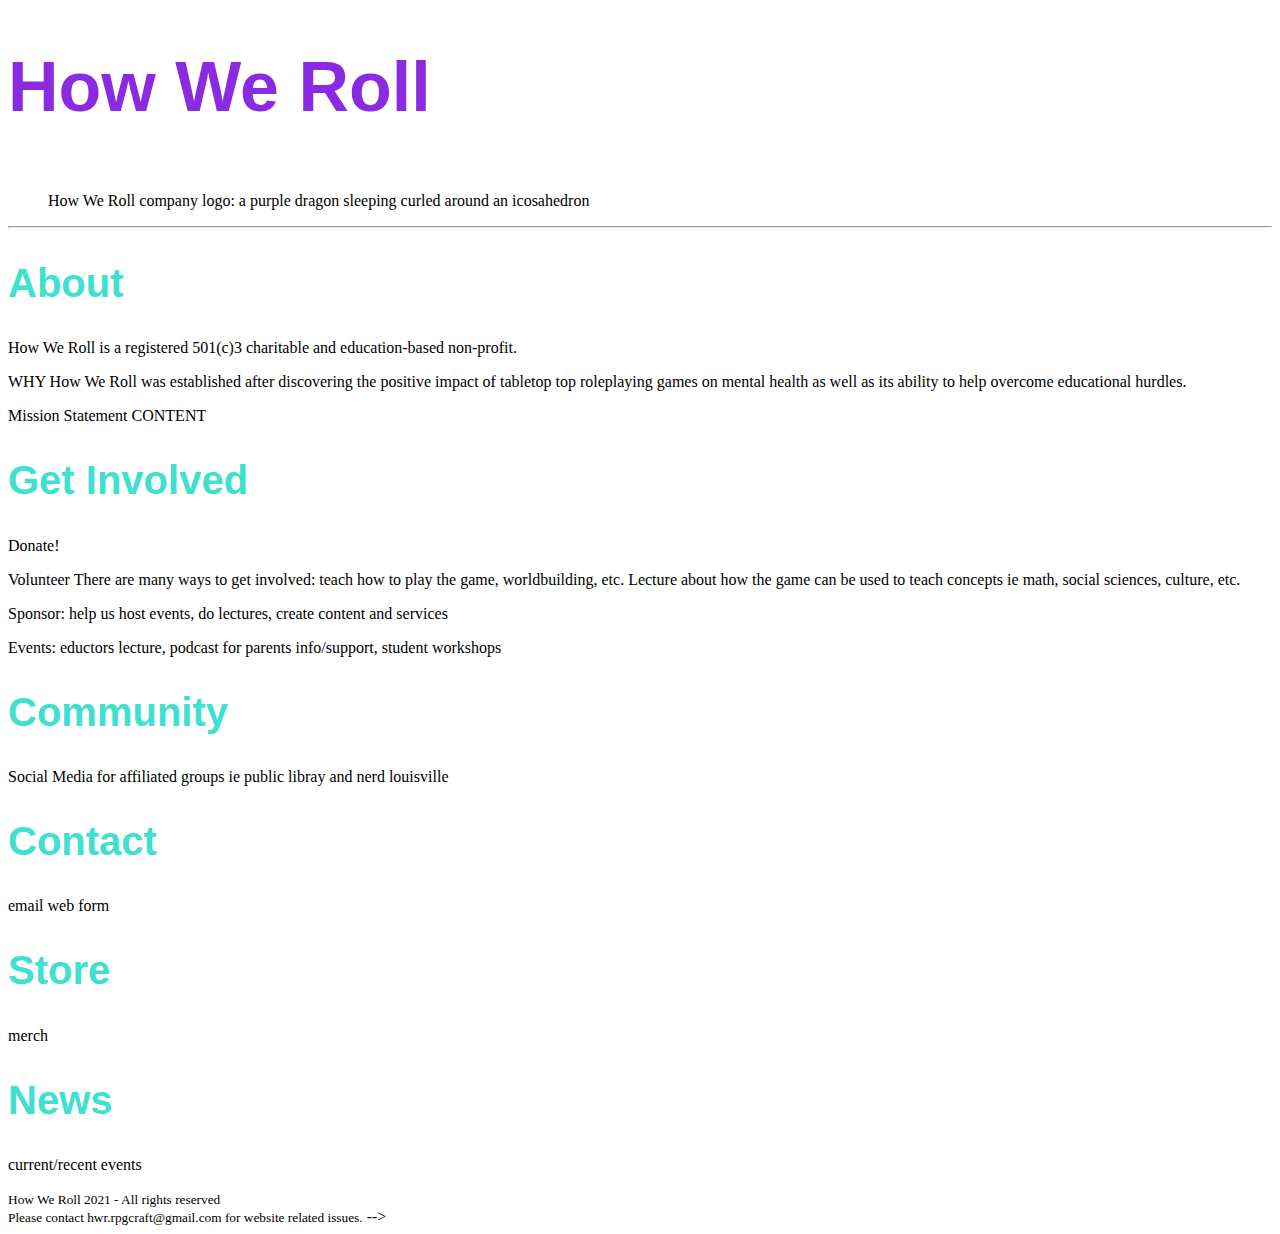
==== index.html @ df59f209 "first commit" ====
<!DOCTYPE html>
<html>
    <head>
        <meta charset="utf-8" />
        <title>How We Roll</title>
        <meta name="Mallori Puchino" content="How We Roll">
        <meta name="description" content="website for How We Roll">
        <meta name="viewport" content="width=device-width, initial-scale=1">
        <!--[if lt IE 9]>
            <script src="https://oss.maxcdn.com/libs/html5shiv/3.7.0/html5shiv.js"></script>
        <![endif]-->
        <link rel="stylesheet" href="styles.css">
    </head>
        <body>
            <h1>How We Roll</h1>
            <figure>
            <img src="" width="" height=""/>
            <figcaption>How We Roll company logo: a purple dragon sleeping curled around an icosahedron</figcaption>
            </figure>
            <hr>
            <h2>About</h2>
                <p>How We Roll is a registered 501(c)3 charitable and education-based non-profit.</p>
                <p>WHY How We Roll was established after discovering the positive impact of tabletop top roleplaying games on mental health as well as its ability to help overcome educational hurdles.</p>
                <p>Mission Statement CONTENT</p>
            <h2>Get Involved</h2>
                <p>Donate!</p>
                <p>Volunteer There are many ways to get involved: teach how to play the game, worldbuilding, etc. Lecture about how the game can be used to teach concepts ie math, social sciences, culture, etc.</p>
                <p>Sponsor: help us host events, do lectures, create content and services</p>
                <p>Events: eductors lecture, podcast for parents info/support, student workshops</p>
            <h2>Community</h2>
                <p>Social Media for affiliated groups ie public libray and nerd louisville</p>
            <h2>Contact</h2>
                <p>email web form</p>
            <h2>Store</h2>
                <p>merch</p>
            <h2>News</h2>
                <p>current/recent events</p>
            <small>How We Roll 2021 - All rights reserved</small>
            <br>
            <small>Please contact hwr.rpgcraft@gmail.com for website related issues.</small> -->
        </body>
    <footer>

    </footer>
</html>
---- styles.css ----
body {
    font-family: 'Trebuchet MS', 'Lucida Sans Unicode', 'Lucida Grande', 'Lucida Sans', Arial, sans-serif
    background-color: lightcyan

}

h1 {
    font-family: 'Trebuchet MS', 'Lucida Sans Unicode', 'Lucida Grande', 'Lucida Sans', Arial, sans-serif;
    font-size: 70px;
    color:blueviolet;
}

h2 {
    font-family: 'Segoe UI', Tahoma, Geneva, Verdana, sans-serif;
    font-size: 40px;
    color: turquoise
}

p {
    font-family: Cambria, Cochin, Georgia, Times, 'Times New Roman', serif;
}
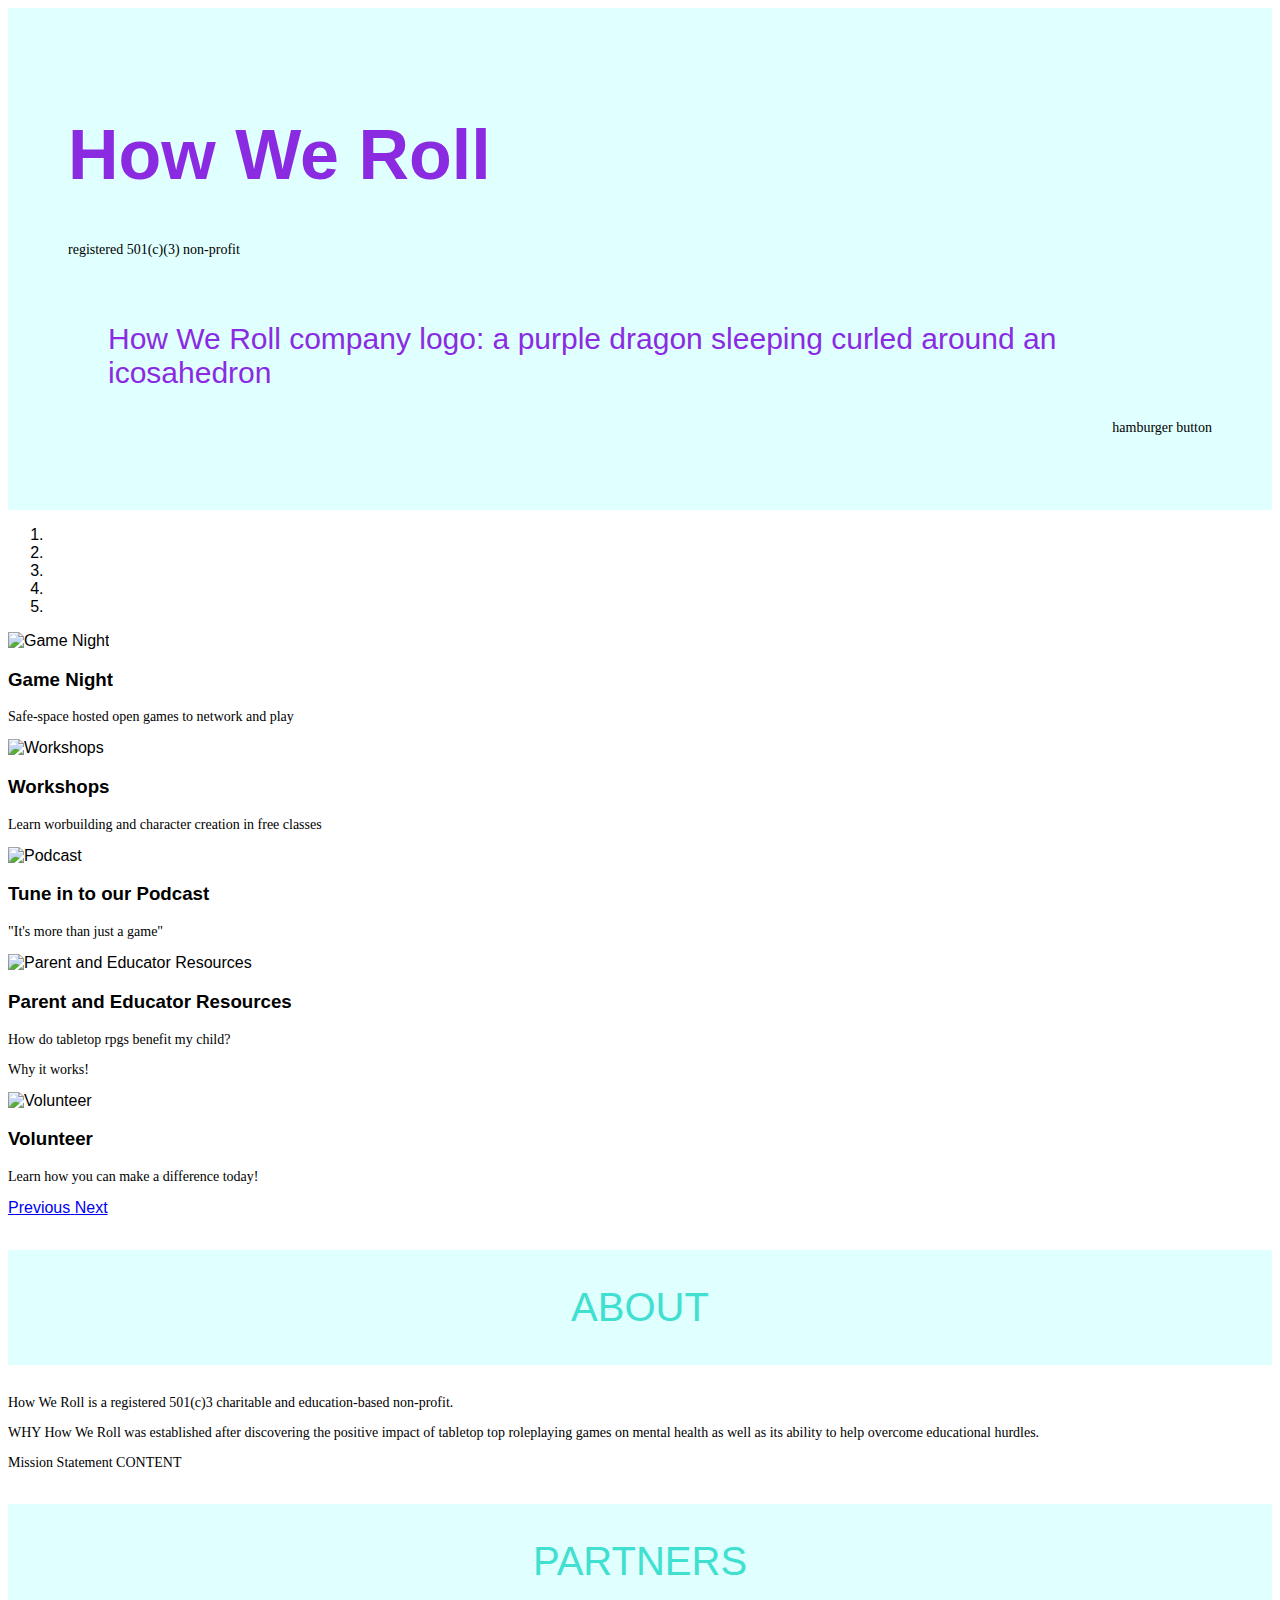
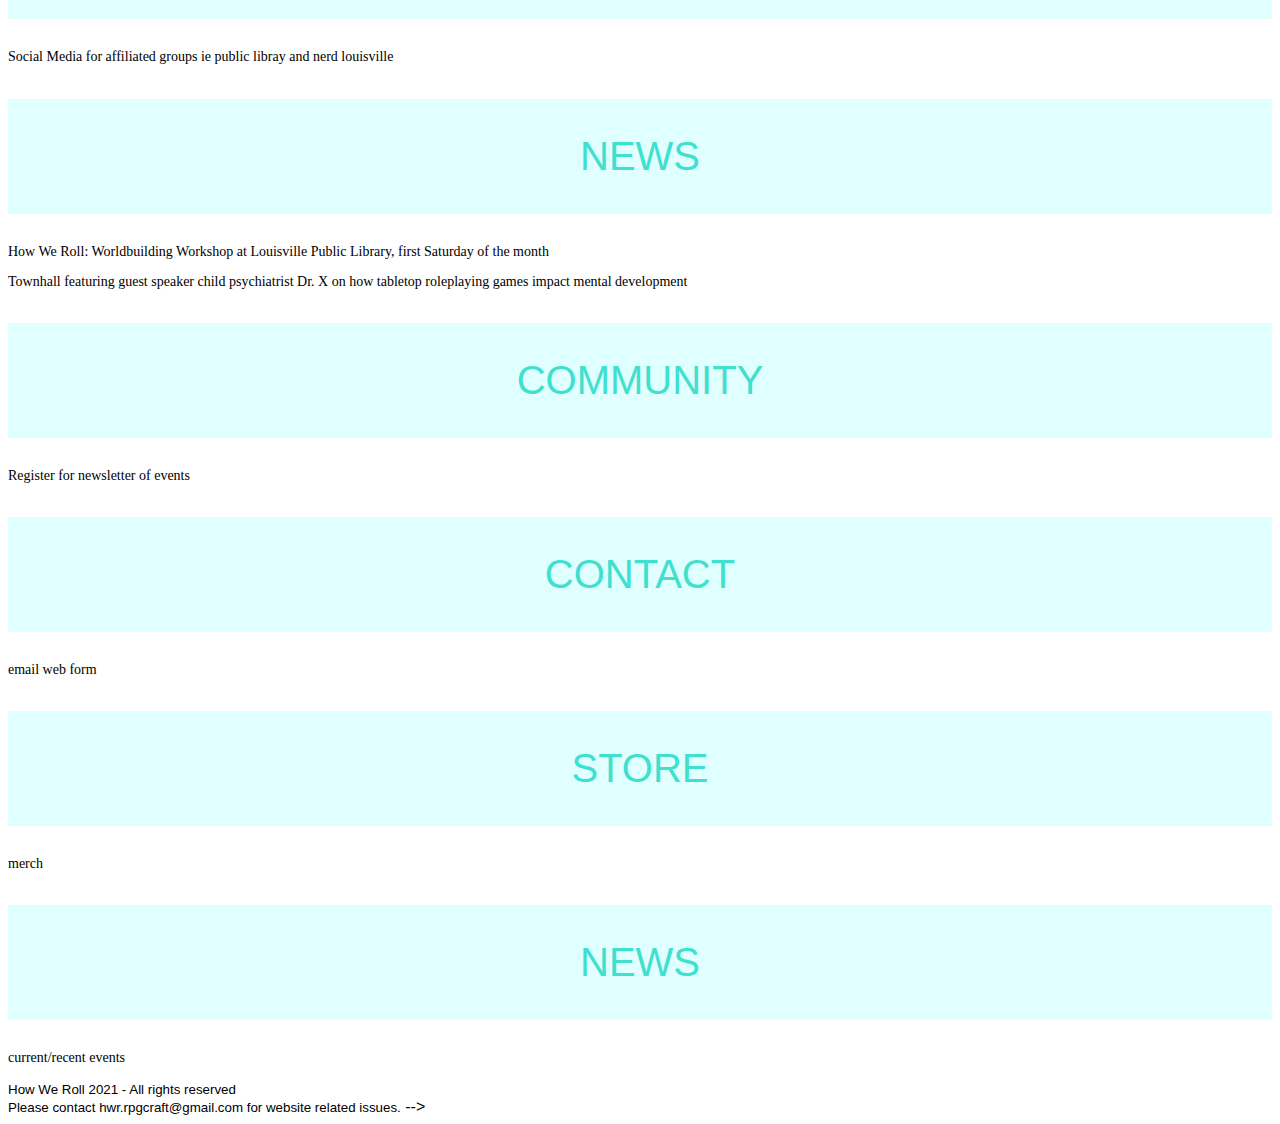
==== commit 03f045bb: "add carousel" ====
--- a/index.html
+++ b/index.html
@@ -2,6 +2,7 @@
 <html>
     <head>
         <meta charset="utf-8" />
+        <meta http-equiv="X-UA-Compatible" content="IE-edge">
         <title>How We Roll</title>
         <meta name="Mallori Puchino" content="How We Roll">
         <meta name="description" content="website for How We Roll">
@@ -12,23 +13,91 @@
         <link rel="stylesheet" href="styles.css">
     </head>
         <body>
-            <h1>How We Roll</h1>
-            <figure>
-            <img src="" width="" height=""/>
-            <figcaption>How We Roll company logo: a purple dragon sleeping curled around an icosahedron</figcaption>
-            </figure>
-            <hr>
+            <div class="header">
+                <h1>How We Roll</h1>
+                <p>registered 501(c)(3) non-profit</p>
+                <figure>
+                    <img src="" width="" height=""/>
+                    <figcaption>How We Roll company logo: a purple dragon sleeping curled around an icosahedron</figcaption>
+                </figure>
+                <p align="right">hamburger button</p>
+            </div>
+            <div id="myCarousel" class="carousel slide" data-ride="carousel">
+                <!-- Indicators -->
+                <ol class="carousel-indicators">
+                  <li data-target="#myCarousel" data-slide-to="0" class="active"></li>
+                  <li data-target="#myCarousel" data-slide-to="1"></li>
+                  <li data-target="#myCarousel" data-slide-to="2"></li>
+                  <li data-target="#myCarousel" data-slide-to="3"></li>
+                  <li data-target="#myCarousel" data-slide-to="4"></li>
+                </ol>
+              
+                <!-- Wrapper for slides -->
+                <div class="carousel-inner">
+                  <div class="item active">
+                    <img src="" alt="Game Night">
+                    <div class="carousel-caption">
+                        <h3>Game Night</h3>
+                        <p>Safe-space hosted open games to network and play</p>
+                    </div>
+                  </div>
+              
+                  <div class="item">
+                    <img src="" alt="Workshops">
+                    <div class="carousel-caption">
+                        <h3>Workshops</h3>
+                        <p>Learn worbuilding and character creation in free classes</p>
+                    </div>
+                  </div>
+              
+                  <div class="item">
+                    <img src="" alt="Podcast">
+                    <div class="carousel-caption">
+                        <h3>Tune in to our Podcast</h3>
+                        <p>"It's more than just a game"</p>
+                    </div>
+                  </div>
+
+                  <div class="item">
+                      <img src="" alt="Parent and Educator Resources">
+                      <div class="carousel-caption">
+                        <h3>Parent and Educator Resources</h3>
+                        <p>How do tabletop rpgs benefit my child?</p>
+                        <p>Why it works!</p>
+                    </div>
+                  </div>
+
+                  <div class="item">
+                      <img src="" alt="Volunteer">
+                      <div class="carousel-caption">
+                        <h3>Volunteer</h3>
+                        <p>Learn how you can make a difference today!</p>
+                    </div>
+                  </div>
+                </div>
+              
+                <!-- Left and right controls -->
+                <a class="left carousel-control" href="#myCarousel" data-slide="prev">
+                  <span class="glyphicon glyphicon-chevron-left"></span>
+                  <span class="sr-only">Previous</span>
+                </a>
+                <a class="right carousel-control" href="#myCarousel" data-slide="next">
+                  <span class="glyphicon glyphicon-chevron-right"></span>
+                  <span class="sr-only">Next</span>
+                </a>
+              </div>
+              
             <h2>About</h2>
                 <p>How We Roll is a registered 501(c)3 charitable and education-based non-profit.</p>
                 <p>WHY How We Roll was established after discovering the positive impact of tabletop top roleplaying games on mental health as well as its ability to help overcome educational hurdles.</p>
                 <p>Mission Statement CONTENT</p>
-            <h2>Get Involved</h2>
-                <p>Donate!</p>
-                <p>Volunteer There are many ways to get involved: teach how to play the game, worldbuilding, etc. Lecture about how the game can be used to teach concepts ie math, social sciences, culture, etc.</p>
-                <p>Sponsor: help us host events, do lectures, create content and services</p>
-                <p>Events: eductors lecture, podcast for parents info/support, student workshops</p>
+            <h2>Partners</h2>
+                <p>Social Media for affiliated groups ie public libray and nerd louisville</p>
+            <h2>News</h2>
+              <p>How We Roll: Worldbuilding Workshop at Louisville Public Library, first Saturday of the month</p>
+              <p>Townhall featuring guest speaker child psychiatrist Dr. X on how tabletop roleplaying games impact mental development</p>
             <h2>Community</h2>
-                <p>Social Media for affiliated groups ie public libray and nerd louisville</p>
+              <p>Register for newsletter of events</p>
             <h2>Contact</h2>
                 <p>email web form</p>
             <h2>Store</h2>
--- a/styles.css
+++ b/styles.css
@@ -1,7 +1,14 @@
 body {
-    font-family: 'Trebuchet MS', 'Lucida Sans Unicode', 'Lucida Grande', 'Lucida Sans', Arial, sans-serif
-    background-color: lightcyan
+    font-family: 'Trebuchet MS', 'Lucida Sans Unicode', 'Lucida Grande', 'Lucida Sans', Arial, sans-serif;
 
+}
+
+.header {
+    padding: 60px;
+    text-align: left;
+    background-color: lightcyan;
+    color: blueviolet;
+    font-size: 30px;
 }
 
 h1 {
@@ -11,11 +18,19 @@
 }
 
 h2 {
+    padding: 35px;
+    text-align: center;
+    background-color: lightcyan;
     font-family: 'Segoe UI', Tahoma, Geneva, Verdana, sans-serif;
     font-size: 40px;
-    color: turquoise
+    color: turquoise;
+    font-weight: 300;
+    text-transform: uppercase;
+    margin-bottom: 30px;
 }
 
 p {
     font-family: Cambria, Cochin, Georgia, Times, 'Times New Roman', serif;
+    font-size: 14px;
+    color: black;
 }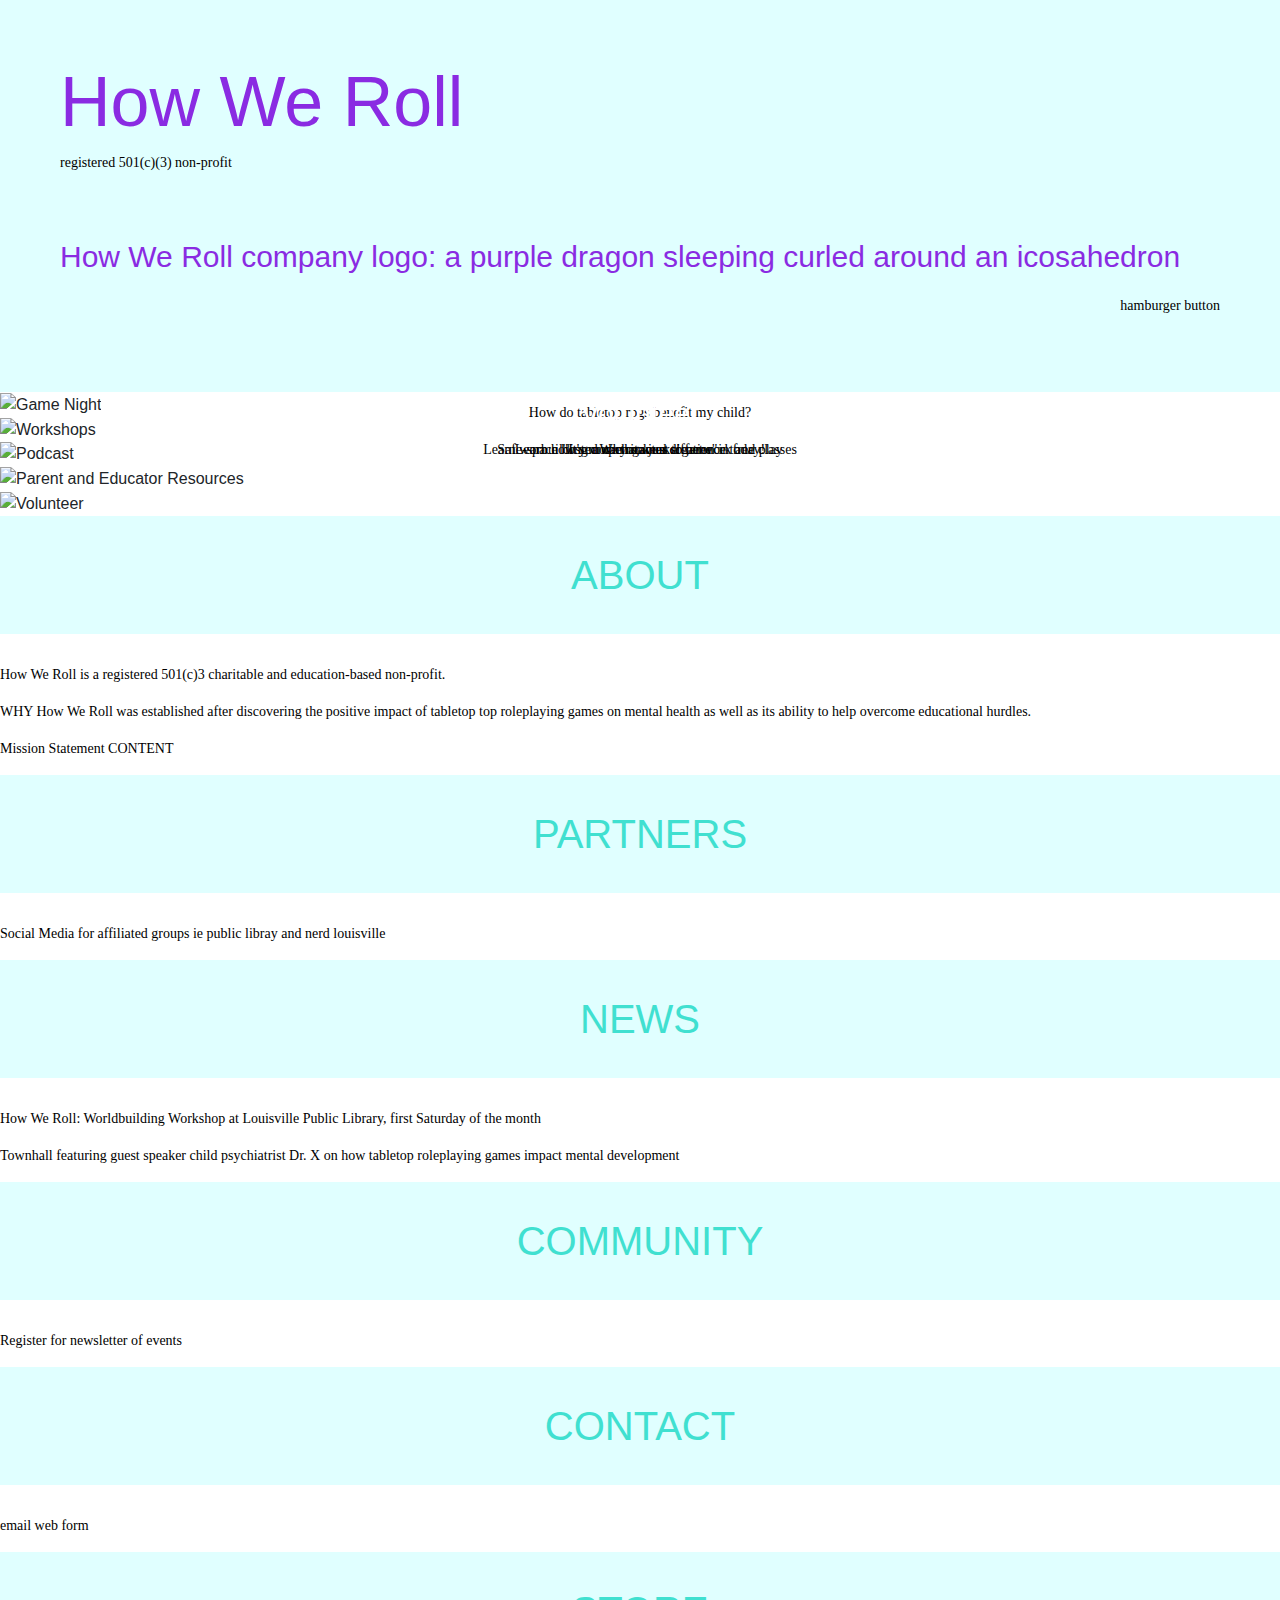
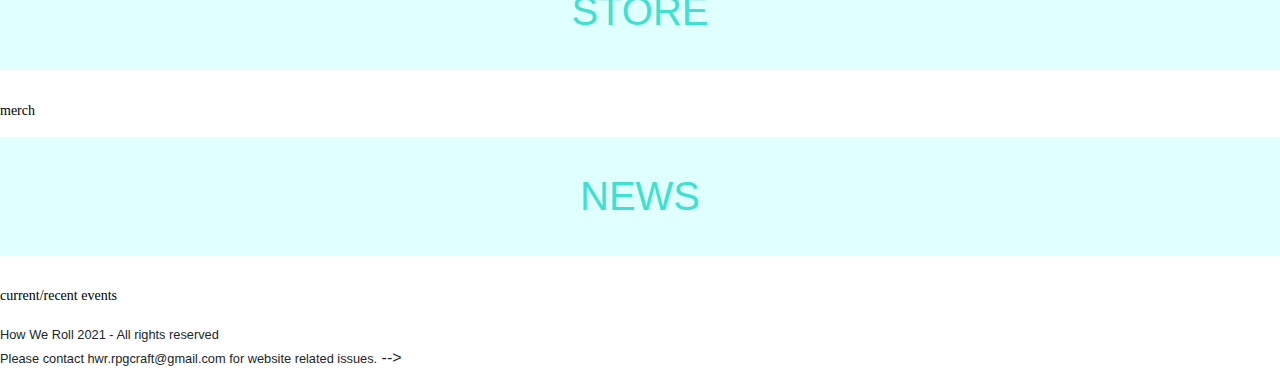
==== commit 803479f5: "adding css and js for carousel" ====
--- a/index.html
+++ b/index.html
@@ -10,6 +10,7 @@
         <!--[if lt IE 9]>
             <script src="https://oss.maxcdn.com/libs/html5shiv/3.7.0/html5shiv.js"></script>
         <![endif]-->
+        <link rel="stylesheet" href="https://maxcdn.bootstrapcdn.com/bootstrap/4.0.0/css/bootstrap.min.css" integrity="sha384-Gn5384xqQ1aoWXA+058RXPxPg6fy4IWvTNh0E263XmFcJlSAwiGgFAW/dAiS6JXm" crossorigin="anonymous">
         <link rel="stylesheet" href="styles.css">
     </head>
         <body>
@@ -104,11 +105,13 @@
                 <p>merch</p>
             <h2>News</h2>
                 <p>current/recent events</p>
+            <footer>
             <small>How We Roll 2021 - All rights reserved</small>
             <br>
             <small>Please contact hwr.rpgcraft@gmail.com for website related issues.</small> -->
-        </body>
-    <footer>
-
-    </footer>
+            </footer>
+            <script src="https://code.jquery.com/jquery-3.2.1.slim.min.js" integrity="sha384-KJ3o2DKtIkvYIK3UENzmM7KCkRr/rE9/Qpg6aAZGJwFDMVNA/GpGFF93hXpG5KkN" crossorigin="anonymous"></script>
+            <script src="https://cdnjs.cloudflare.com/ajax/libs/popper.js/1.12.9/umd/popper.min.js" integrity="sha384-ApNbgh9B+Y1QKtv3Rn7W3mgPxhU9K/ScQsAP7hUibX39j7fakFPskvXusvfa0b4Q" crossorigin="anonymous"></script>
+            <script src="https://maxcdn.bootstrapcdn.com/bootstrap/4.0.0/js/bootstrap.min.js" integrity="sha384-JZR6Spejh4U02d8jOt6vLEHfe/JQGiRRSQQxSfFWpi1MquVdAyjUar5+76PVCmYl" crossorigin="anonymous"></script>
+          </body>
 </html>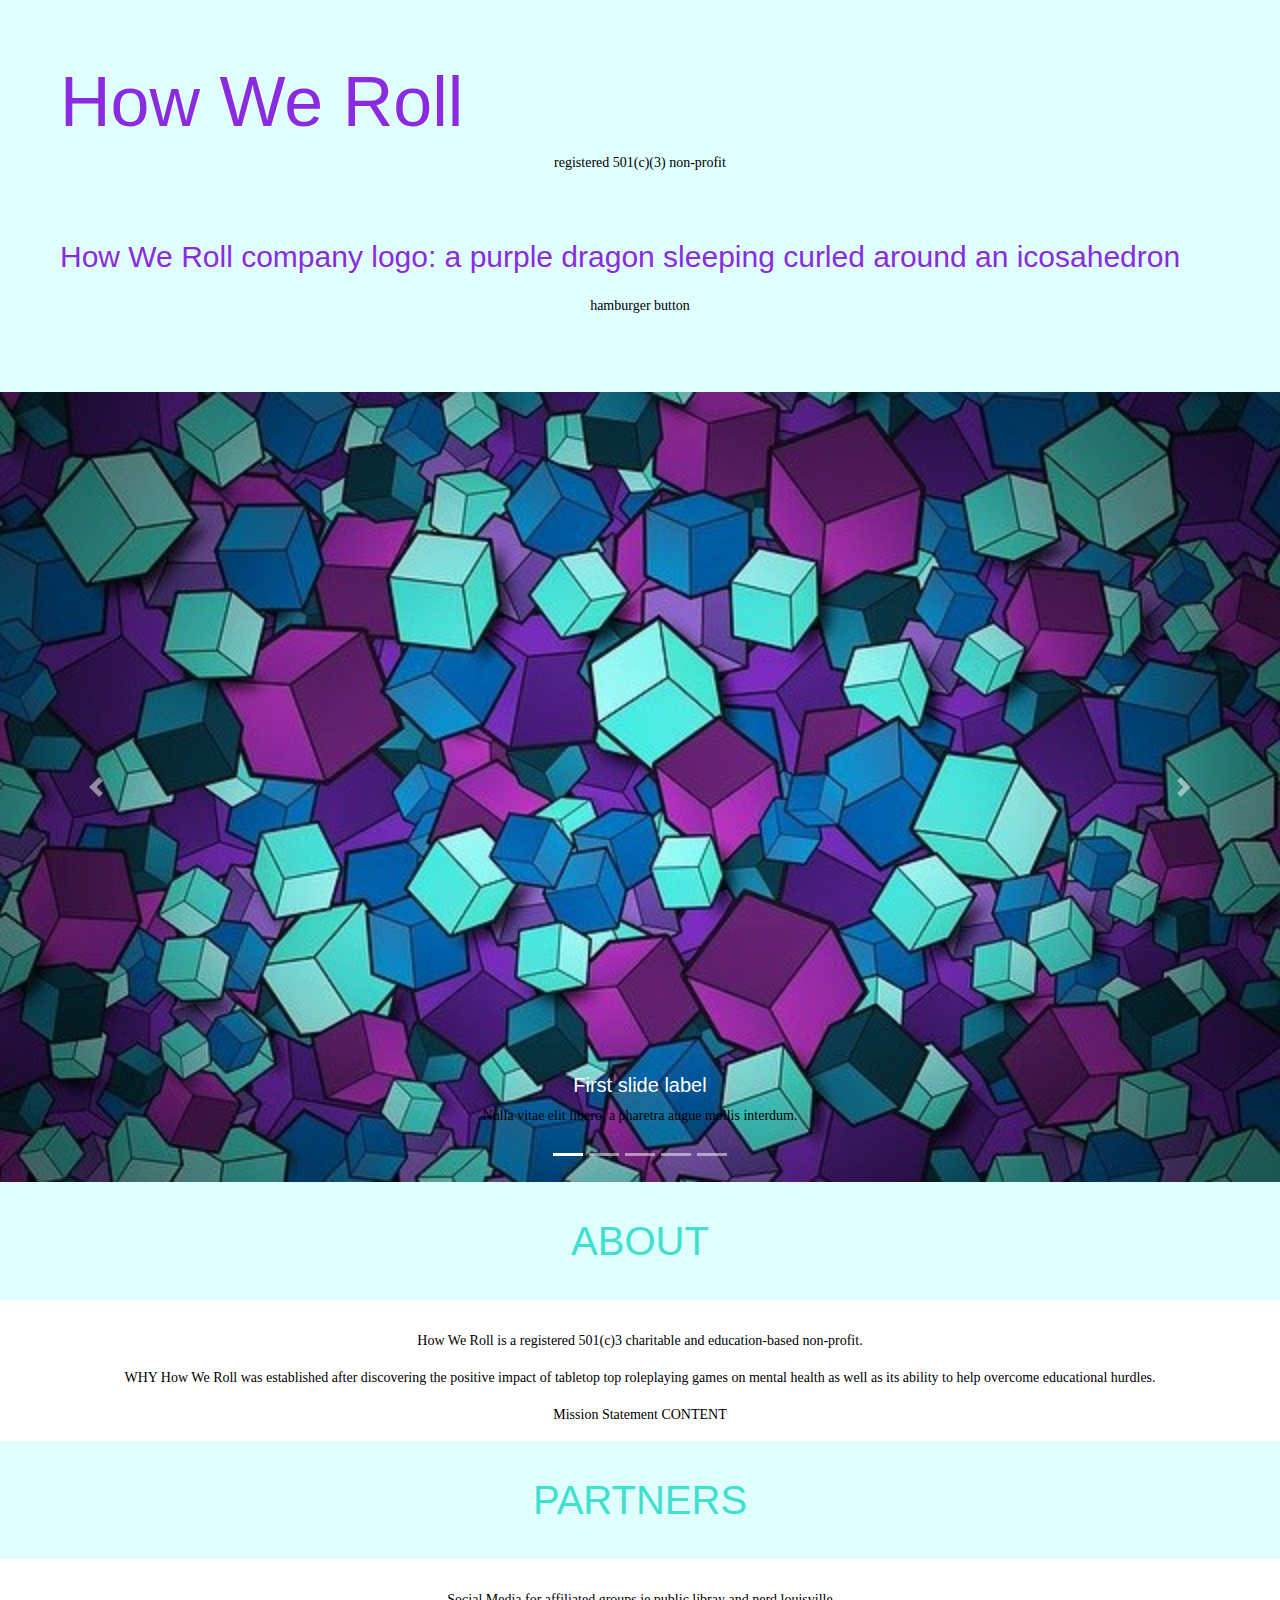
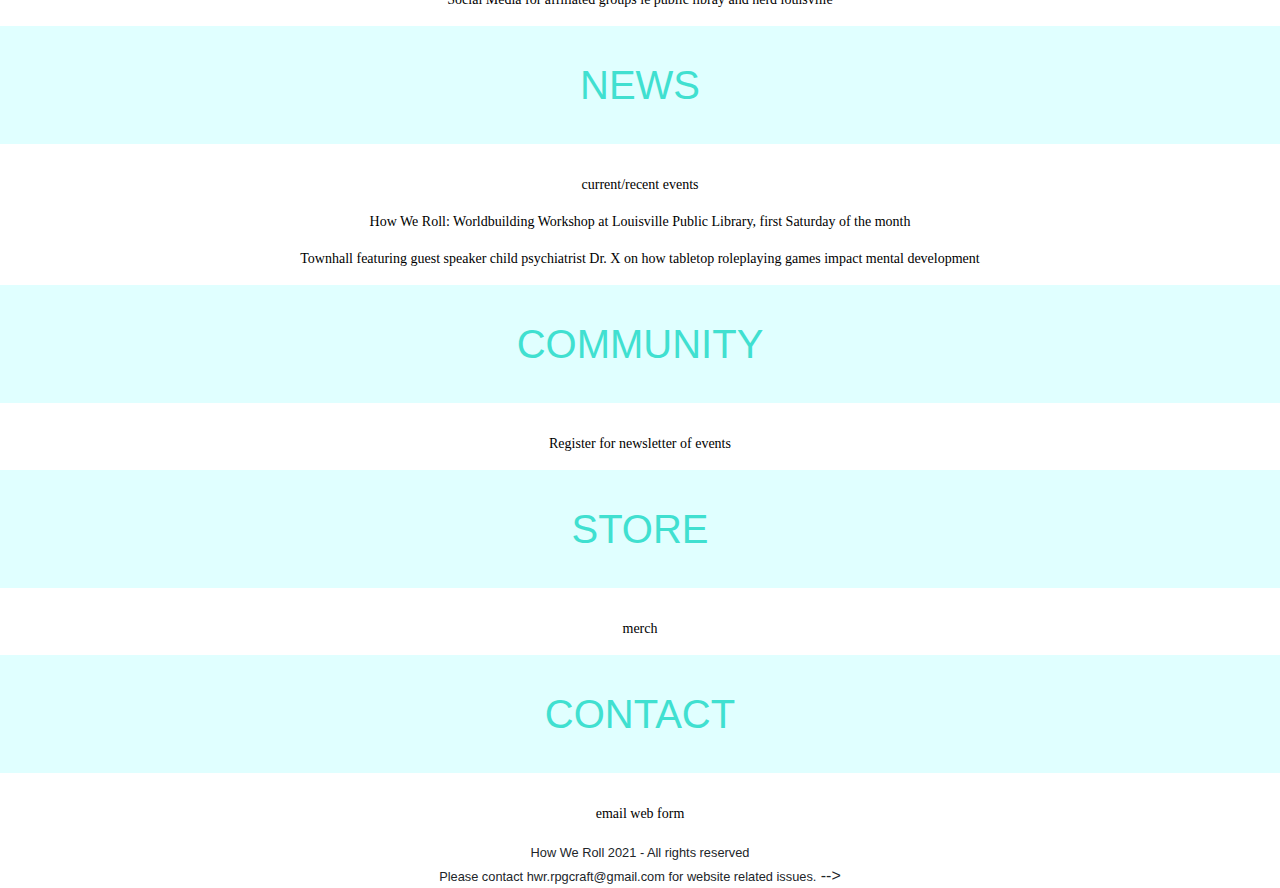
==== commit d232cf4e: "added bootstrap carousel again" ====
--- a/index.html
+++ b/index.html
@@ -23,71 +23,64 @@
                 </figure>
                 <p align="right">hamburger button</p>
             </div>
-            <div id="myCarousel" class="carousel slide" data-ride="carousel">
-                <!-- Indicators -->
+            <!--div></div-->
+            <div class="bd-example">
+              <div id="carouselExampleCaptions" class="carousel slide" data-ride="carousel">
                 <ol class="carousel-indicators">
-                  <li data-target="#myCarousel" data-slide-to="0" class="active"></li>
-                  <li data-target="#myCarousel" data-slide-to="1"></li>
-                  <li data-target="#myCarousel" data-slide-to="2"></li>
-                  <li data-target="#myCarousel" data-slide-to="3"></li>
-                  <li data-target="#myCarousel" data-slide-to="4"></li>
+                  <li data-target="#carouselExampleCaptions" data-slide-to="0" class="active"></li>
+                  <li data-target="#carouselExampleCaptions" data-slide-to="1"></li>
+                  <li data-target="#carouselExampleCaptions" data-slide-to="2"></li>
+                  <li data-target="#carouselExampleCaptions" data-slide-to="3"></li>
+                  <li data-target="#carouselExampleCaptions" data-slide-to="4"></li>
                 </ol>
-              
-                <!-- Wrapper for slides -->
                 <div class="carousel-inner">
-                  <div class="item active">
-                    <img src="" alt="Game Night">
-                    <div class="carousel-caption">
-                        <h3>Game Night</h3>
-                        <p>Safe-space hosted open games to network and play</p>
+                  <div class="carousel-item active">
+                    <img src="img/dice1.jpg" class="d-block w-100" alt="...">
+                    <div class="carousel-caption d-none d-md-block">
+                      <h5>First slide label</h5>
+                      <p>Nulla vitae elit libero, a pharetra augue mollis interdum.</p>
                     </div>
                   </div>
-              
-                  <div class="item">
-                    <img src="" alt="Workshops">
-                    <div class="carousel-caption">
-                        <h3>Workshops</h3>
-                        <p>Learn worbuilding and character creation in free classes</p>
+                  <div class="carousel-item">
+                    <img src="img/dice1.jpg" class="d-block w-100" alt="...">
+                    <div class="carousel-caption d-none d-md-block">
+                      <h5>Second slide label</h5>
+                      <p>Lorem ipsum dolor sit amet, consectetur adipiscing elit.</p>
                     </div>
                   </div>
-              
-                  <div class="item">
-                    <img src="" alt="Podcast">
-                    <div class="carousel-caption">
-                        <h3>Tune in to our Podcast</h3>
-                        <p>"It's more than just a game"</p>
+                  <div class="carousel-item">
+                    <img src="img/dice1.jpg" class="d-block w-100" alt="...">
+                    <div class="carousel-caption d-none d-md-block">
+                      <h5>Third slide label</h5>
+                      <p>Praesent commodo cursus magna, vel scelerisque nisl consectetur.</p>
                     </div>
                   </div>
-
-                  <div class="item">
-                      <img src="" alt="Parent and Educator Resources">
-                      <div class="carousel-caption">
-                        <h3>Parent and Educator Resources</h3>
-                        <p>How do tabletop rpgs benefit my child?</p>
-                        <p>Why it works!</p>
+                  <div class="carousel-item">
+                    <img src="img/dice1.jpg" class="d-block w-100" alt="...">
+                    <div class="carousel-caption d-none d-md-block">
+                      <h5>Second slide label</h5>
+                      <p>Lorem ipsum dolor sit amet, consectetur adipiscing elit.</p>
                     </div>
                   </div>
-
-                  <div class="item">
-                      <img src="" alt="Volunteer">
-                      <div class="carousel-caption">
-                        <h3>Volunteer</h3>
-                        <p>Learn how you can make a difference today!</p>
+                  <div class="carousel-item">
+                    <img src="img/dice1.jpg" class="d-block w-100" alt="...">
+                    <div class="carousel-caption d-none d-md-block">
+                      <h5>Second slide label</h5>
+                      <p>Lorem ipsum dolor sit amet, consectetur adipiscing elit.</p>
                     </div>
                   </div>
                 </div>
-              
-                <!-- Left and right controls -->
-                <a class="left carousel-control" href="#myCarousel" data-slide="prev">
-                  <span class="glyphicon glyphicon-chevron-left"></span>
+                <a class="carousel-control-prev" href="#carouselExampleCaptions" role="button" data-slide="prev">
+                  <span class="carousel-control-prev-icon" aria-hidden="true"></span>
                   <span class="sr-only">Previous</span>
                 </a>
-                <a class="right carousel-control" href="#myCarousel" data-slide="next">
-                  <span class="glyphicon glyphicon-chevron-right"></span>
+                <a class="carousel-control-next" href="#carouselExampleCaptions" role="button" data-slide="next">
+                  <span class="carousel-control-next-icon" aria-hidden="true"></span>
                   <span class="sr-only">Next</span>
                 </a>
               </div>
-              
+            </div>
+          <section>
             <h2>About</h2>
                 <p>How We Roll is a registered 501(c)3 charitable and education-based non-profit.</p>
                 <p>WHY How We Roll was established after discovering the positive impact of tabletop top roleplaying games on mental health as well as its ability to help overcome educational hurdles.</p>
@@ -95,21 +88,21 @@
             <h2>Partners</h2>
                 <p>Social Media for affiliated groups ie public libray and nerd louisville</p>
             <h2>News</h2>
+              <p>current/recent events</p>
               <p>How We Roll: Worldbuilding Workshop at Louisville Public Library, first Saturday of the month</p>
               <p>Townhall featuring guest speaker child psychiatrist Dr. X on how tabletop roleplaying games impact mental development</p>
             <h2>Community</h2>
               <p>Register for newsletter of events</p>
+            <h2>Store</h2>
+              <p>merch</p>
             <h2>Contact</h2>
                 <p>email web form</p>
-            <h2>Store</h2>
-                <p>merch</p>
-            <h2>News</h2>
-                <p>current/recent events</p>
-            <footer>
+          </section>
+          <footer>
             <small>How We Roll 2021 - All rights reserved</small>
             <br>
             <small>Please contact hwr.rpgcraft@gmail.com for website related issues.</small> -->
-            </footer>
+          </footer>
             <script src="https://code.jquery.com/jquery-3.2.1.slim.min.js" integrity="sha384-KJ3o2DKtIkvYIK3UENzmM7KCkRr/rE9/Qpg6aAZGJwFDMVNA/GpGFF93hXpG5KkN" crossorigin="anonymous"></script>
             <script src="https://cdnjs.cloudflare.com/ajax/libs/popper.js/1.12.9/umd/popper.min.js" integrity="sha384-ApNbgh9B+Y1QKtv3Rn7W3mgPxhU9K/ScQsAP7hUibX39j7fakFPskvXusvfa0b4Q" crossorigin="anonymous"></script>
             <script src="https://maxcdn.bootstrapcdn.com/bootstrap/4.0.0/js/bootstrap.min.js" integrity="sha384-JZR6Spejh4U02d8jOt6vLEHfe/JQGiRRSQQxSfFWpi1MquVdAyjUar5+76PVCmYl" crossorigin="anonymous"></script>
--- a/styles.css
+++ b/styles.css
@@ -30,7 +30,12 @@
 }
 
 p {
+    text-align: center;
     font-family: Cambria, Cochin, Georgia, Times, 'Times New Roman', serif;
     font-size: 14px;
     color: black;
+}
+
+footer {
+    text-align: center;
 }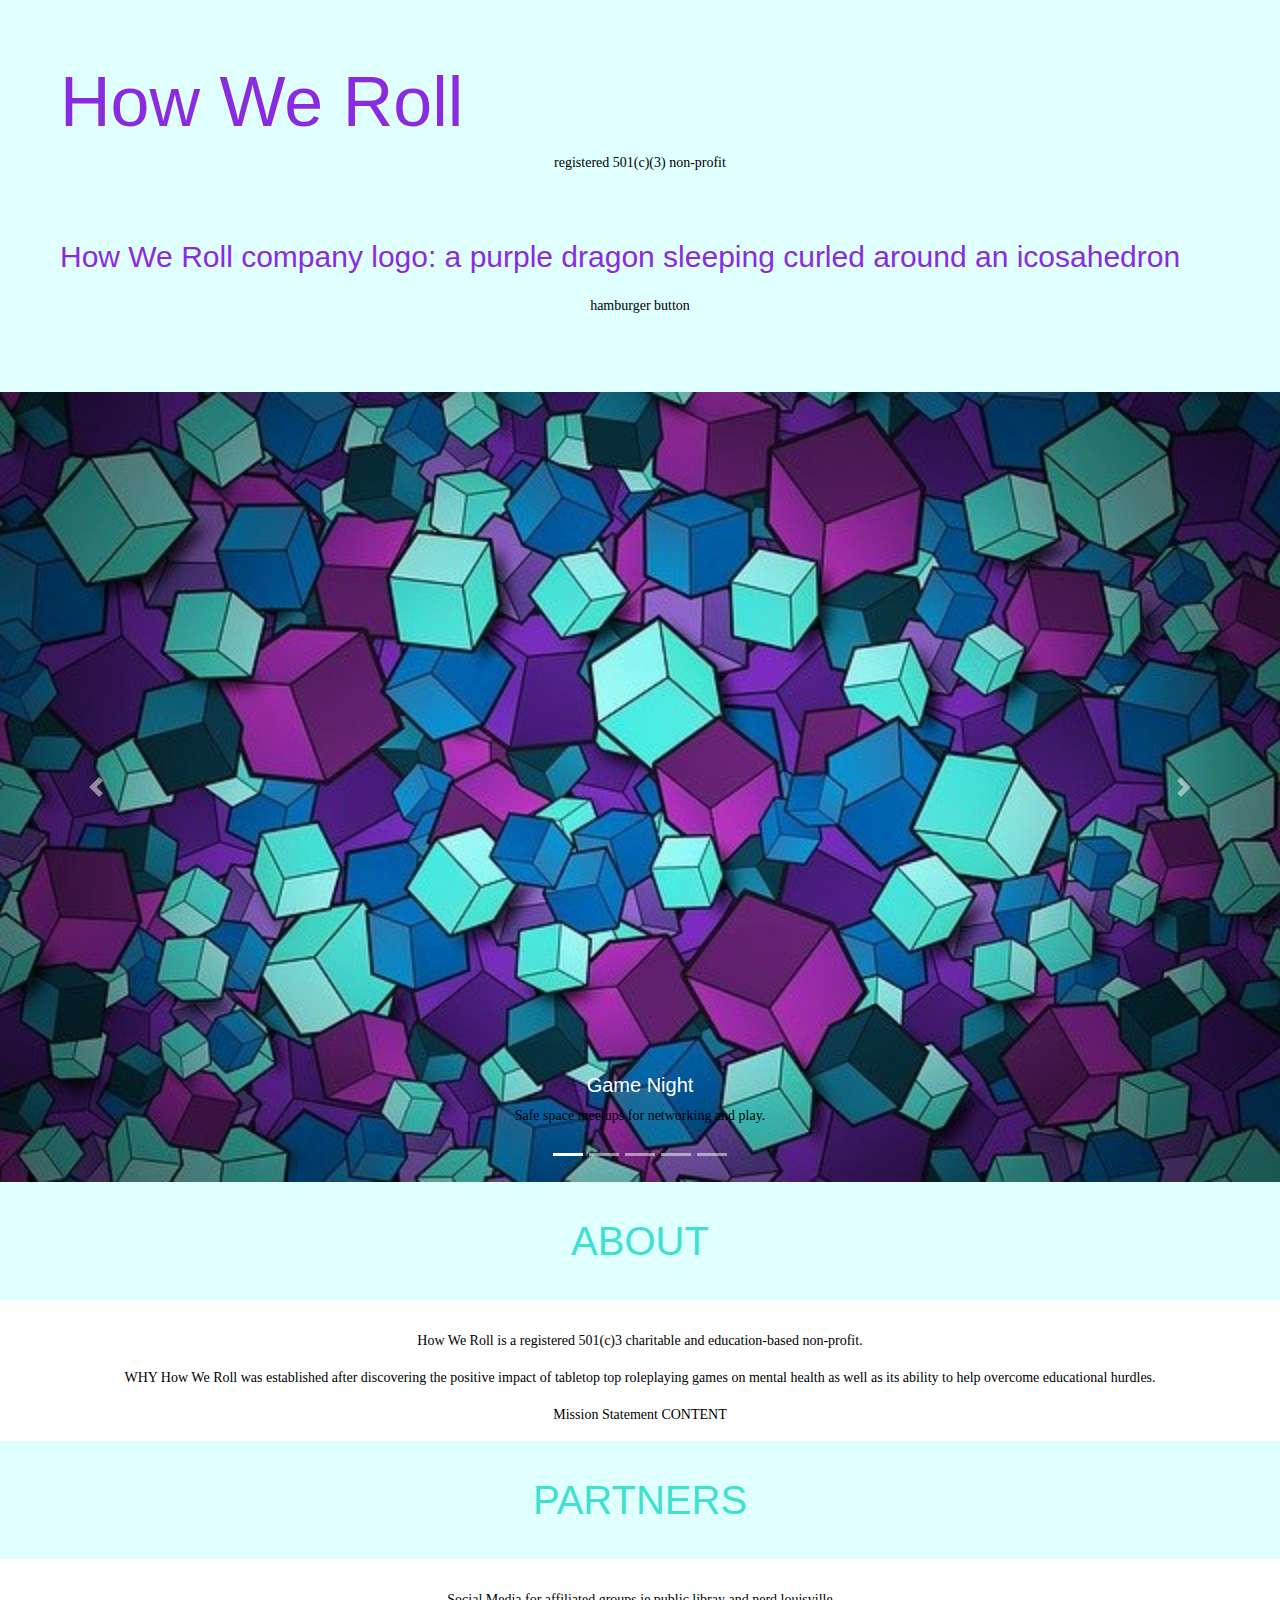
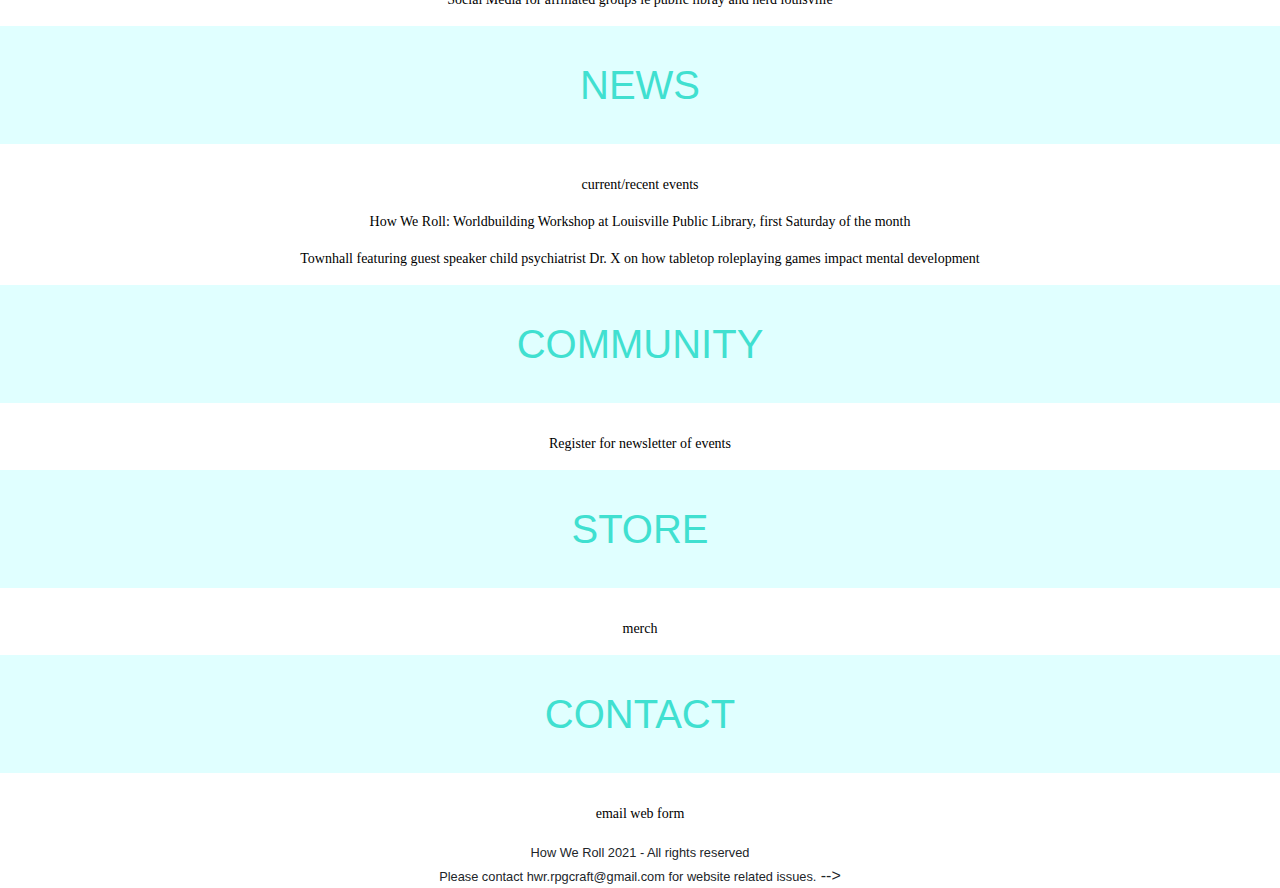
==== commit 72a8d8b7: "added alt tags" ====
--- a/index.html
+++ b/index.html
@@ -35,37 +35,37 @@
                 </ol>
                 <div class="carousel-inner">
                   <div class="carousel-item active">
-                    <img src="img/dice1.jpg" class="d-block w-100" alt="...">
+                    <img src="img/dice1.jpg" class="d-block w-100" alt="Game Night">
                     <div class="carousel-caption d-none d-md-block">
-                      <h5>First slide label</h5>
-                      <p>Nulla vitae elit libero, a pharetra augue mollis interdum.</p>
+                      <h5>Game Night</h5>
+                      <p>Safe space meetups for networking and play.</p>
                     </div>
                   </div>
                   <div class="carousel-item">
-                    <img src="img/dice1.jpg" class="d-block w-100" alt="...">
+                    <img src="img/dice1.jpg" class="d-block w-100" alt="Workshops">
                     <div class="carousel-caption d-none d-md-block">
-                      <h5>Second slide label</h5>
+                      <h5>Workshops</h5>
                       <p>Lorem ipsum dolor sit amet, consectetur adipiscing elit.</p>
                     </div>
                   </div>
                   <div class="carousel-item">
-                    <img src="img/dice1.jpg" class="d-block w-100" alt="...">
+                    <img src="img/dice1.jpg" class="d-block w-100" alt="Resources">
                     <div class="carousel-caption d-none d-md-block">
-                      <h5>Third slide label</h5>
+                      <h5>Educator and Parent Resources</h5>
                       <p>Praesent commodo cursus magna, vel scelerisque nisl consectetur.</p>
                     </div>
                   </div>
                   <div class="carousel-item">
-                    <img src="img/dice1.jpg" class="d-block w-100" alt="...">
+                    <img src="img/dice1.jpg" class="d-block w-100" alt="Podcast">
                     <div class="carousel-caption d-none d-md-block">
-                      <h5>Second slide label</h5>
+                      <h5>Podcast</h5>
                       <p>Lorem ipsum dolor sit amet, consectetur adipiscing elit.</p>
                     </div>
                   </div>
                   <div class="carousel-item">
-                    <img src="img/dice1.jpg" class="d-block w-100" alt="...">
+                    <img src="img/dice1.jpg" class="d-block w-100" alt="Volunteer">
                     <div class="carousel-caption d-none d-md-block">
-                      <h5>Second slide label</h5>
+                      <h5>Volunteer</h5>
                       <p>Lorem ipsum dolor sit amet, consectetur adipiscing elit.</p>
                     </div>
                   </div>
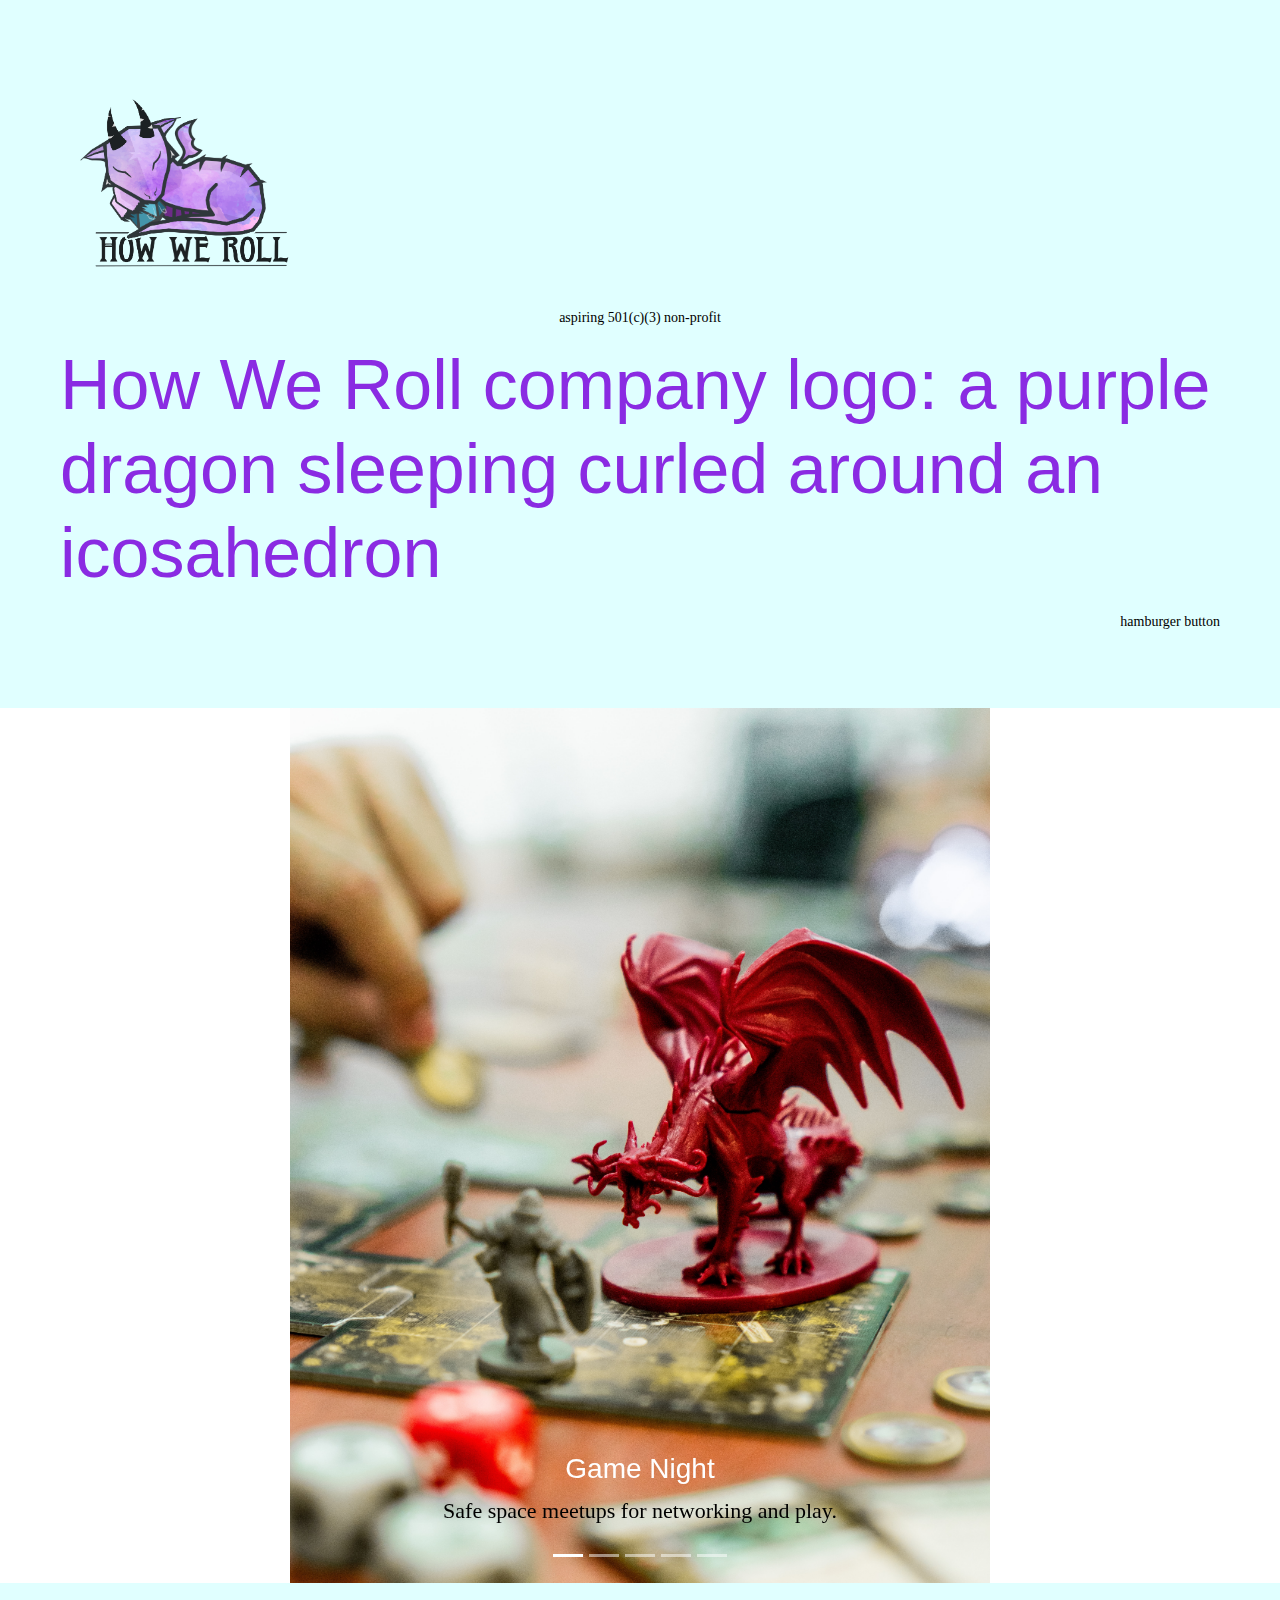
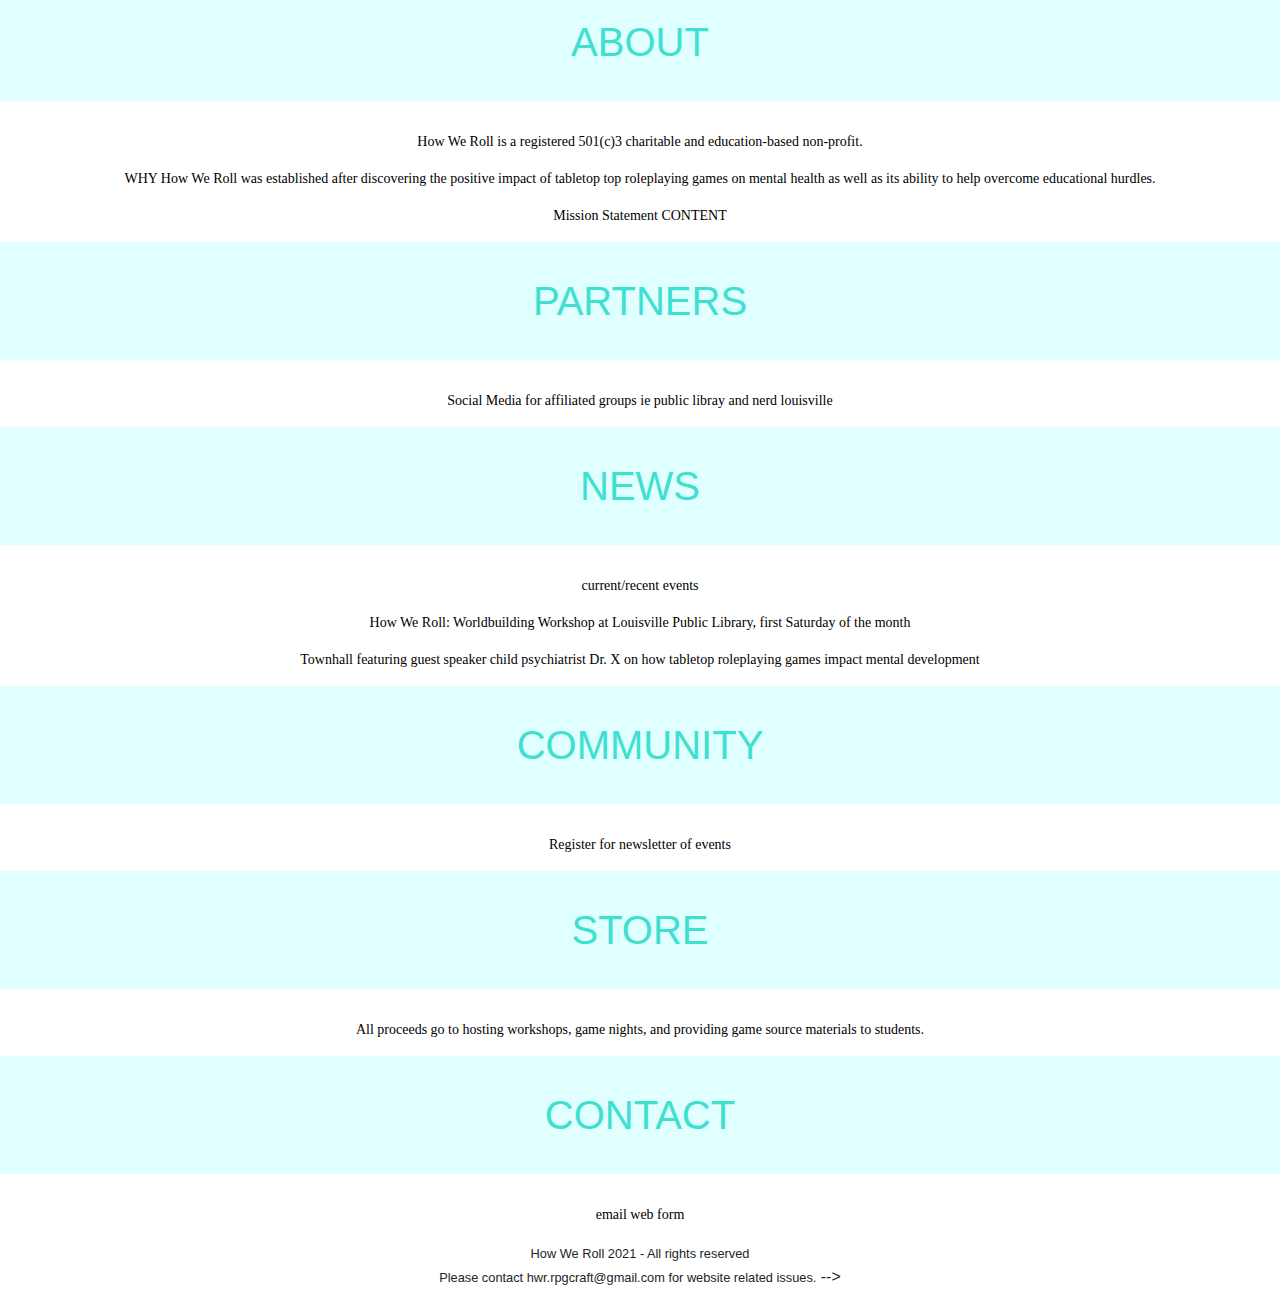
==== commit d1a7ccd8: "made changes to imgs" ====
--- a/index.html
+++ b/index.html
@@ -15,13 +15,14 @@
     </head>
         <body>
             <div class="header">
-                <h1>How We Roll</h1>
-                <p>registered 501(c)(3) non-profit</p>
+              <h1>
                 <figure>
-                    <img src="" width="" height=""/>
+                    <img src="img/HWR-logo_FINAL-01.png" width="250px" height="250px"/>
+                    <p>aspiring 501(c)(3) non-profit</p>
                     <figcaption>How We Roll company logo: a purple dragon sleeping curled around an icosahedron</figcaption>
                 </figure>
-                <p align="right">hamburger button</p>
+                </h1>
+                <p style="text-align:right">hamburger button</p>
             </div>
             <!--div></div-->
             <div class="bd-example">
@@ -35,38 +36,48 @@
                 </ol>
                 <div class="carousel-inner">
                   <div class="carousel-item active">
-                    <img src="img/dice1.jpg" class="d-block w-100" alt="Game Night">
+                    <div style="width: 700px; margin: auto;">
+                    <img src="img/gamenight.jpg" class="d-block w-100" alt="Game Night">
+                    </div>
                     <div class="carousel-caption d-none d-md-block">
-                      <h5>Game Night</h5>
-                      <p>Safe space meetups for networking and play.</p>
+                      <h3>Game Night</h3>
+                      <p class="caption">Safe space meetups for networking and play.</p>
                     </div>
                   </div>
                   <div class="carousel-item">
-                    <img src="img/dice1.jpg" class="d-block w-100" alt="Workshops">
+                    <div style="width: 700px; margin: auto;">
+                    <img src="img/workshop.jpg" class="d-block w-100" alt="Workshops">
+                    </div>
                     <div class="carousel-caption d-none d-md-block">
-                      <h5>Workshops</h5>
-                      <p>Lorem ipsum dolor sit amet, consectetur adipiscing elit.</p>
+                      <h3>Workshops</h3>
+                      <p class="caption">Learn how to worldbuild, create characters, build puzzles and encounters.</p>
                     </div>
                   </div>
                   <div class="carousel-item">
+                    <div style="width: 700px; margin: auto;">
                     <img src="img/dice1.jpg" class="d-block w-100" alt="Resources">
+                    </div>
                     <div class="carousel-caption d-none d-md-block">
-                      <h5>Educator and Parent Resources</h5>
-                      <p>Praesent commodo cursus magna, vel scelerisque nisl consectetur.</p>
+                      <h3>Educator and Parent Resources</h3>
+                      <p class="caption">How does a game help a student develop life-long skills?</p>
                     </div>
                   </div>
                   <div class="carousel-item">
-                    <img src="img/dice1.jpg" class="d-block w-100" alt="Podcast">
+                    <div style="width: 700px; margin: auto;">
+                    <img src="img/podcast.jpg" class="d-block w-100" alt="Podcast">
+                    </div>
                     <div class="carousel-caption d-none d-md-block">
-                      <h5>Podcast</h5>
-                      <p>Lorem ipsum dolor sit amet, consectetur adipiscing elit.</p>
+                      <h3>Podcast</h3>
+                      <p class="caption">Listen in as we discuss with professionals the mental health benefits of playing tabletop RPGs.</p>
                     </div>
                   </div>
                   <div class="carousel-item">
-                    <img src="img/dice1.jpg" class="d-block w-100" alt="Volunteer">
+                    <div style="width: 700px; margin: auto;">
+                      <img src="img/volunteer.jpg" class="d-block w-100" alt="Volunteer">
+                    </div>
                     <div class="carousel-caption d-none d-md-block">
-                      <h5>Volunteer</h5>
-                      <p>Lorem ipsum dolor sit amet, consectetur adipiscing elit.</p>
+                      <h3>Volunteer</h3>
+                      <p class="caption">Make a difference</p>
                     </div>
                   </div>
                 </div>
@@ -94,7 +105,7 @@
             <h2>Community</h2>
               <p>Register for newsletter of events</p>
             <h2>Store</h2>
-              <p>merch</p>
+              <p>All proceeds go to hosting workshops, game nights, and providing game source materials to students.</p>
             <h2>Contact</h2>
                 <p>email web form</p>
           </section>
--- a/styles.css
+++ b/styles.css
@@ -29,6 +29,12 @@
     margin-bottom: 30px;
 }
 
+.caption {
+    color: white;
+    font-size: 24px;
+    font-style: bold;
+}
+
 p {
     text-align: center;
     font-family: Cambria, Cochin, Georgia, Times, 'Times New Roman', serif;
@@ -38,4 +44,12 @@
 
 footer {
     text-align: center;
+}
+
+@media only screen and (min-width: 768px) {
+    p.caption {
+        font-size: 22px;
+        color: black;
+        display: block;
+    }
 }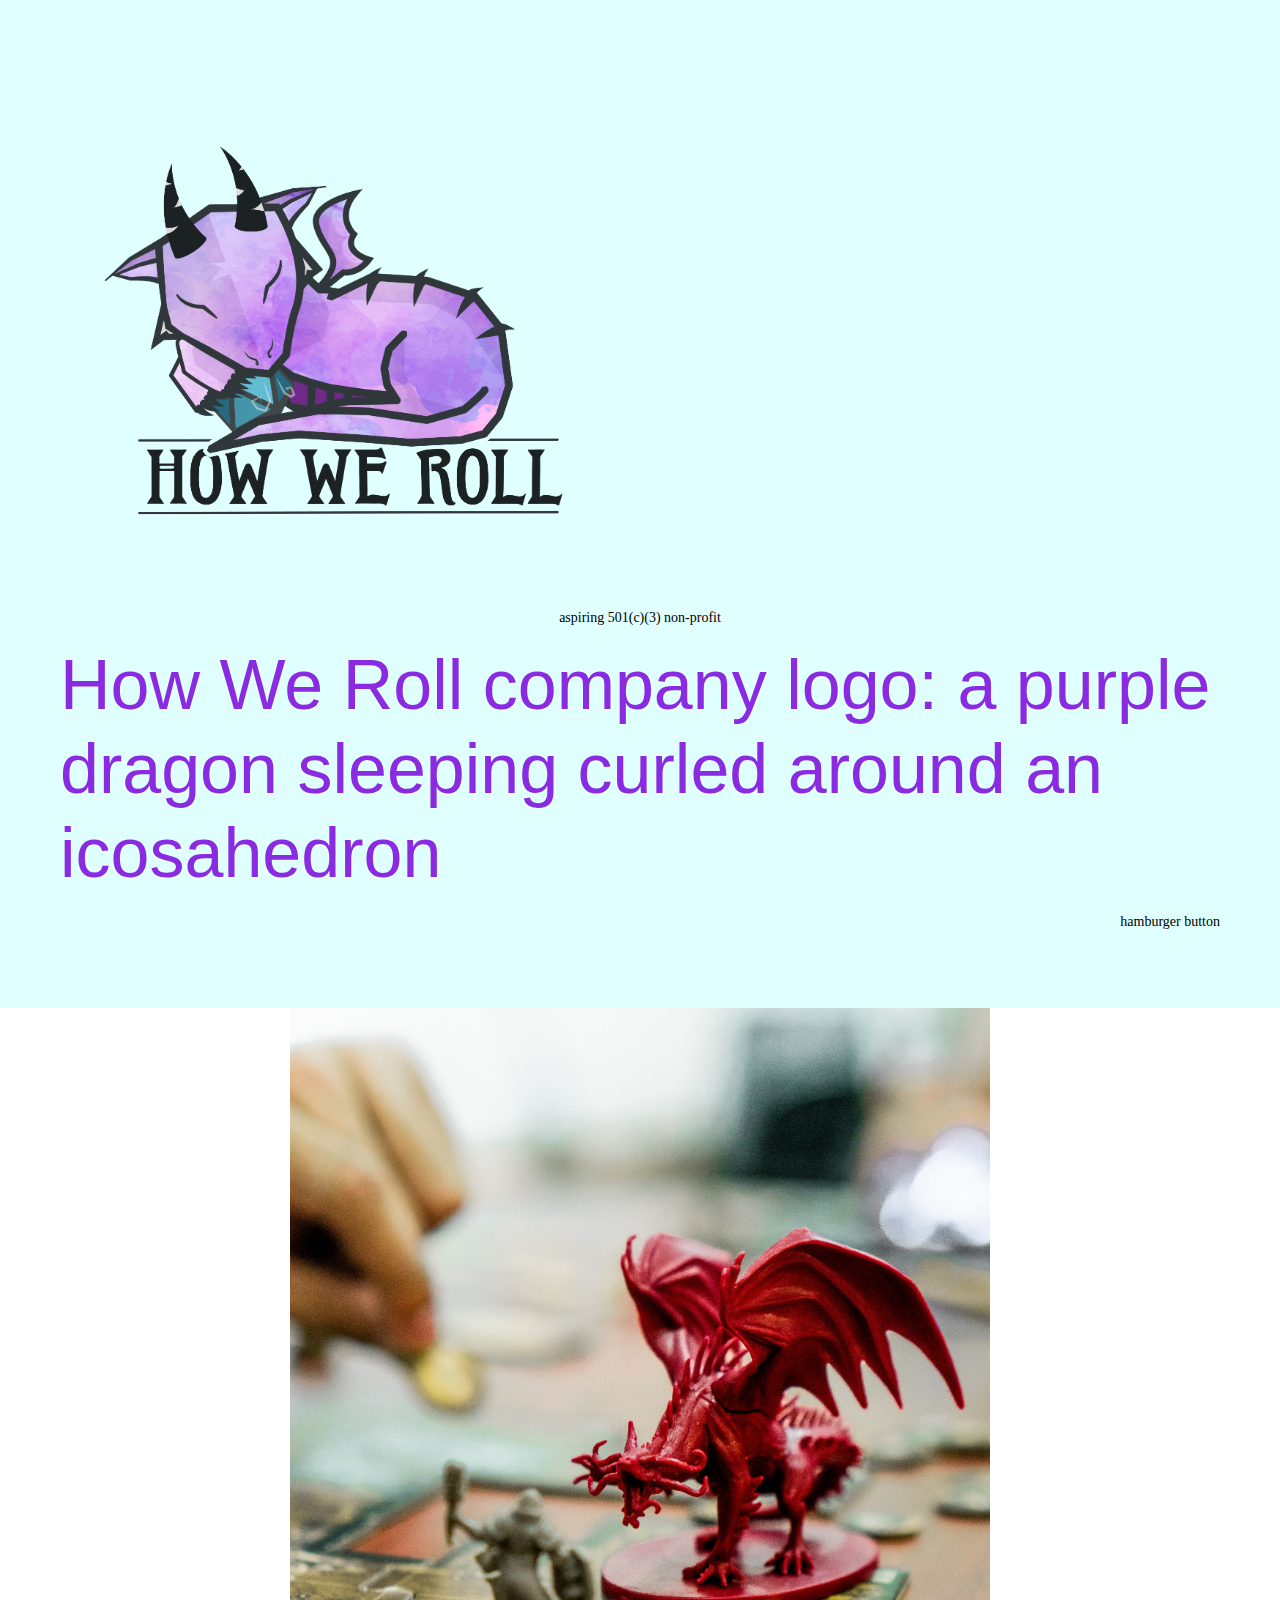
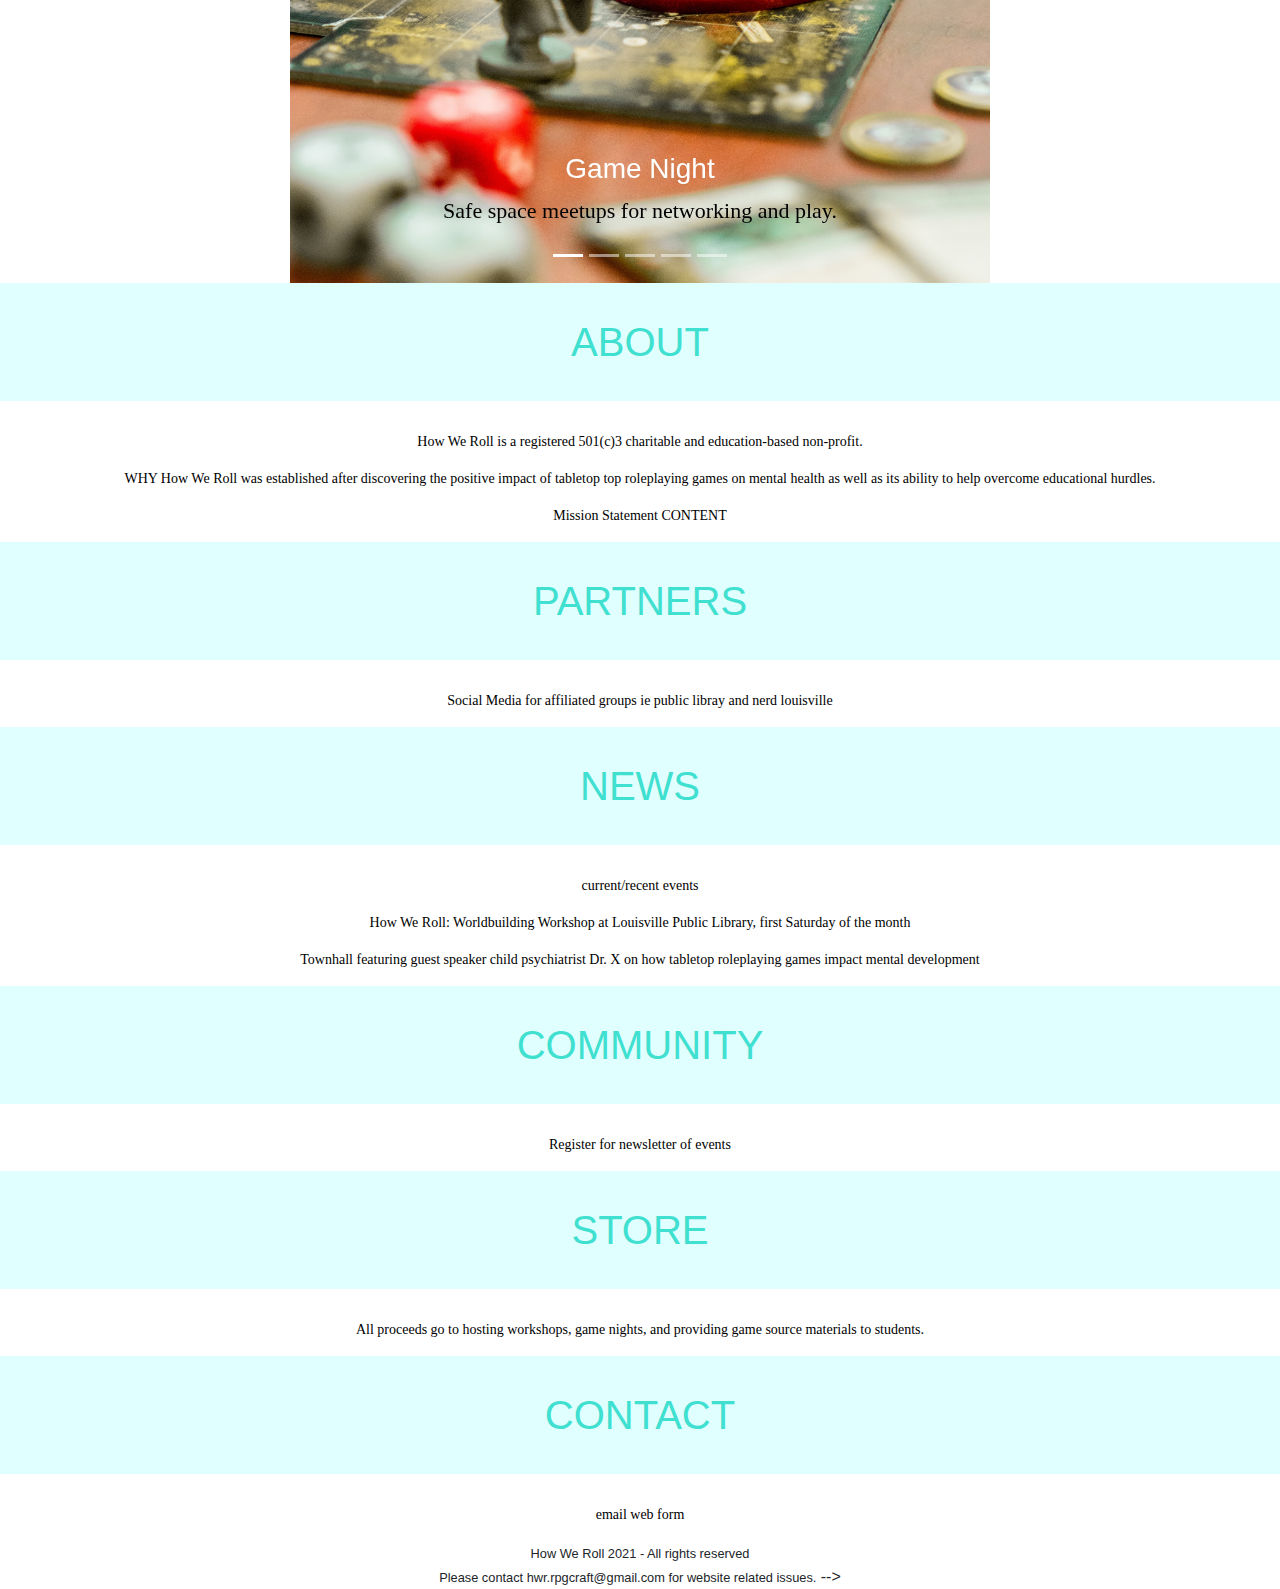
==== commit d642c0e2: "changed logo size" ====
--- a/index.html
+++ b/index.html
@@ -17,7 +17,7 @@
             <div class="header">
               <h1>
                 <figure>
-                    <img src="img/HWR-logo_FINAL-01.png" width="250px" height="250px"/>
+                    <img src="img/HWR-logo_FINAL-01.png" width="550px" height="550px"/>
                     <p>aspiring 501(c)(3) non-profit</p>
                     <figcaption>How We Roll company logo: a purple dragon sleeping curled around an icosahedron</figcaption>
                 </figure>
